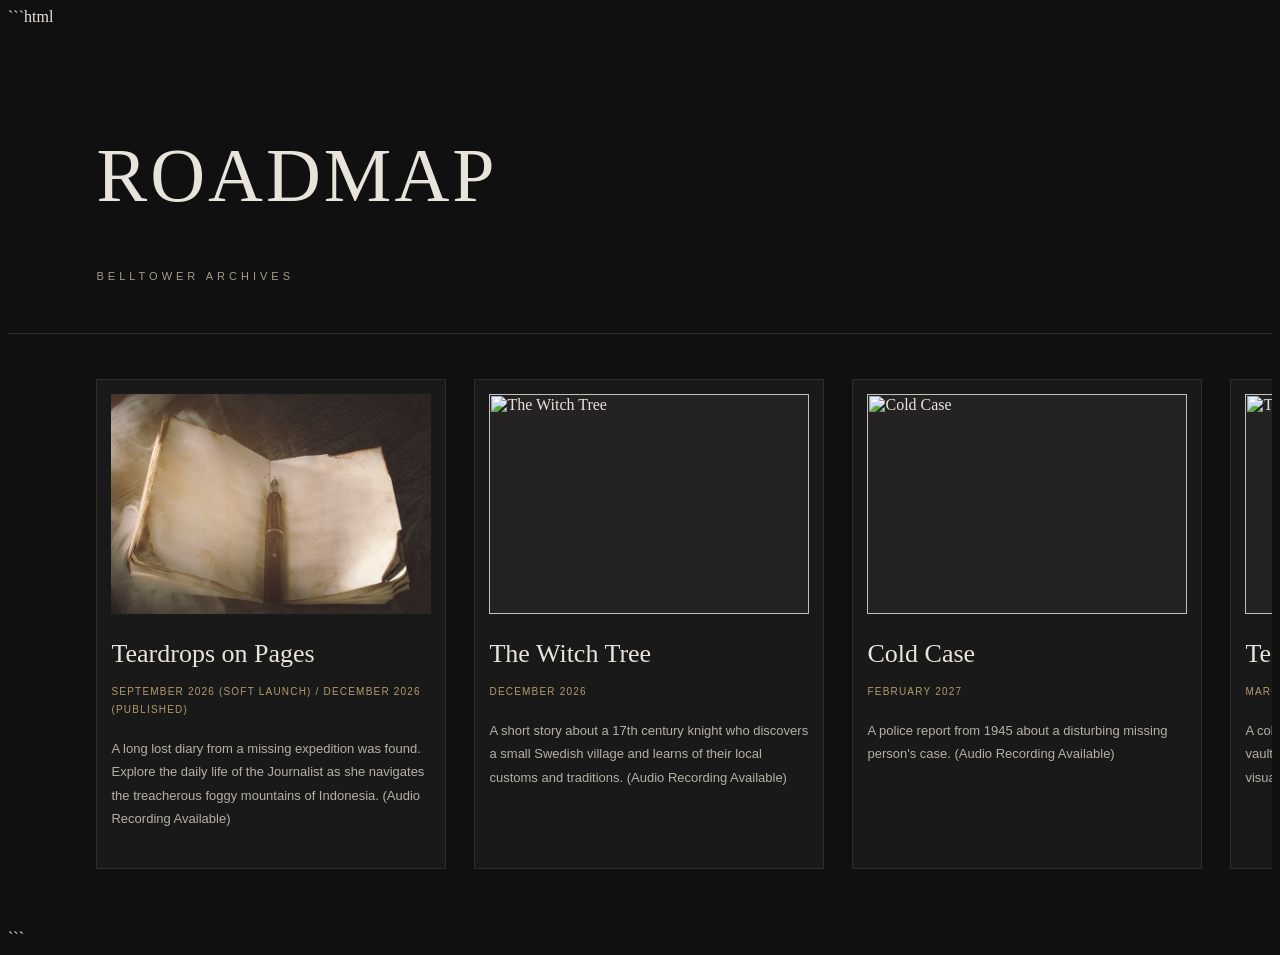
==== new.html @ 0b720e30 "asdsa" ====
```html
<!DOCTYPE html>
<html lang="en">
<head>
    <meta charset="UTF-8">
    <meta name="viewport" content="width=device-width, initial-scale=1.0">

    <title>Belltower Saga | Roadmap</title>

    <link rel="stylesheet" href="styles.css">
</head>

<body>

    <header>
        <h1>Roadmap</h1>
        <p>Belltower Archives</p>
    </header>

    <main>

        <section class="story">
            <img src="pages.jpg" alt="Teardrops on Pages">
            <h2>Teardrops on Pages</h2>
            <h3>September 2026 (Soft Launch) / December 2026 (Published)</h3>
            <p>A long lost diary from a missing expedition was found. Explore the daily life of the Journalist as she navigates the treacherous foggy mountains of Indonesia. (Audio Recording Available)</p>
        </section>

        <section class="story">
            <img src="witchtree.png" alt="The Witch Tree">
            <h2>The Witch Tree</h2>
            <h3>December 2026</h3>
            <p>A short story about a 17th century knight who discovers a small Swedish village and learns of their local customs and traditions. (Audio Recording Available)</p>
        </section>

        <section class="story">
            <img src="coldcase.png" alt="Cold Case">
            <h2>Cold Case</h2>
            <h3>February 2027</h3>
            <p>A police report from 1945 about a disturbing missing person's case. (Audio Recording Available)</p>
        </section>

        <section class="story">
            <img src="paintings.png" alt="Teardrops on Paintings">
            <h2>Teardrops on Paintings</h2>
            <h3>March 2027</h3>
            <p>A collection of 14th century paintings stored in the deep vaults of Belltower Archives. Follow the story using visual cues and information. (Images Only)</p>
        </section>

        <section class="story">
            <img src="sunkengreed.png" alt="Sunken Greed">
            <h2>Sunken Greed</h2>
            <h3>April 2027</h3>
            <p>A recovered captain's log from a lost vessel that went missing in 2007. (Text Only)</p>
        </section>

        <section class="story">
            <img src="confession.png" alt="The Confession">
            <h2>The Confession</h2>
            <h3>May 2027</h3>
            <p>A mother tries to protect her daughter from horrors that torment her after they settle into a small mining outpost. (Audio Recording Available)</p>
        </section>

        <section class="story">
            <img src="photographs.png" alt="Teardrops on Photographs">
            <h2>Teardrops on Photographs</h2>
            <h3>June 2027</h3>
            <p>The finale of the Belltower Saga. Explore the story through a series of polaroid photographs recovered from an expedition that went wrong. Everything will be revealed. All mysteries will be answered. (Images Only)</p>
        </section>

    </main>

</body>
</html>
```
---- styles.css ----
```css
/* GENERAL SETTINGS */
* {
    margin: 0;
    padding: 0;
    box-sizing: border-box;
}

html {
    scroll-behavior: smooth;
}

body {
    background-color: #101010;
    color: #e8e4dc;
    font-family: Georgia, "Times New Roman", serif;
    min-height: 100vh;
}

/* HEADER */
header {
    padding: 55px 7% 40px;
    border-bottom: 1px solid #33302b;
}

header h1 {
    font-size: clamp(42px, 7vw, 76px);
    font-weight: normal;
    letter-spacing: 3px;
    text-transform: uppercase;
}

header p {
    margin-top: 12px;
    color: #a49b8b;
    font-family: Arial, sans-serif;
    font-size: 11px;
    letter-spacing: 4px;
    text-transform: uppercase;
}

/* HORIZONTAL STORY ROADMAP */
main {
    display: flex;
    gap: 28px;
    overflow-x: auto;
    padding: 45px 7% 60px;
    scroll-snap-type: x mandatory;
    scroll-padding-left: 7%;
    scrollbar-color: #76684f #1b1b1b;
    scrollbar-width: thin;
}

/* INDIVIDUAL STORY CARDS */
.story {
    flex: 0 0 320px;
    scroll-snap-align: start;
    background-color: #191919;
    border: 1px solid #302d28;
    padding: 14px 14px 24px;
    transition: border-color 0.3s ease;
}

.story:hover {
    border-color: #a58a5a;
}

/* STORY IMAGES */
.story img {
    display: block;
    width: 100%;
    height: 220px;
    object-fit: cover;
    background-color: #242321;
    margin-bottom: 24px;
}

/* STORY TITLES */
.story h2 {
    font-size: 26px;
    font-weight: normal;
    line-height: 1.2;
    margin: 0 0 14px;
}

/* RELEASE DATES */
.story h3 {
    color: #b49a6a;
    font-family: Arial, sans-serif;
    font-size: 10px;
    font-weight: normal;
    letter-spacing: 1.2px;
    line-height: 1.8;
    text-transform: uppercase;
    margin-bottom: 18px;
}

/* STORY DESCRIPTIONS */
.story p {
    color: #b5b0a7;
    font-family: Arial, sans-serif;
    font-size: 13px;
    line-height: 1.8;
}

/* MOBILE SCREEN */
@media (max-width: 600px) {
    header {
        padding: 38px 6% 30px;
    }

    main {
        gap: 18px;
        padding: 30px 6% 45px;
        scroll-padding-left: 6%;
    }

    .story {
        flex-basis: 82vw;
    }

    .story img {
        height: 210px;
    }
}
```
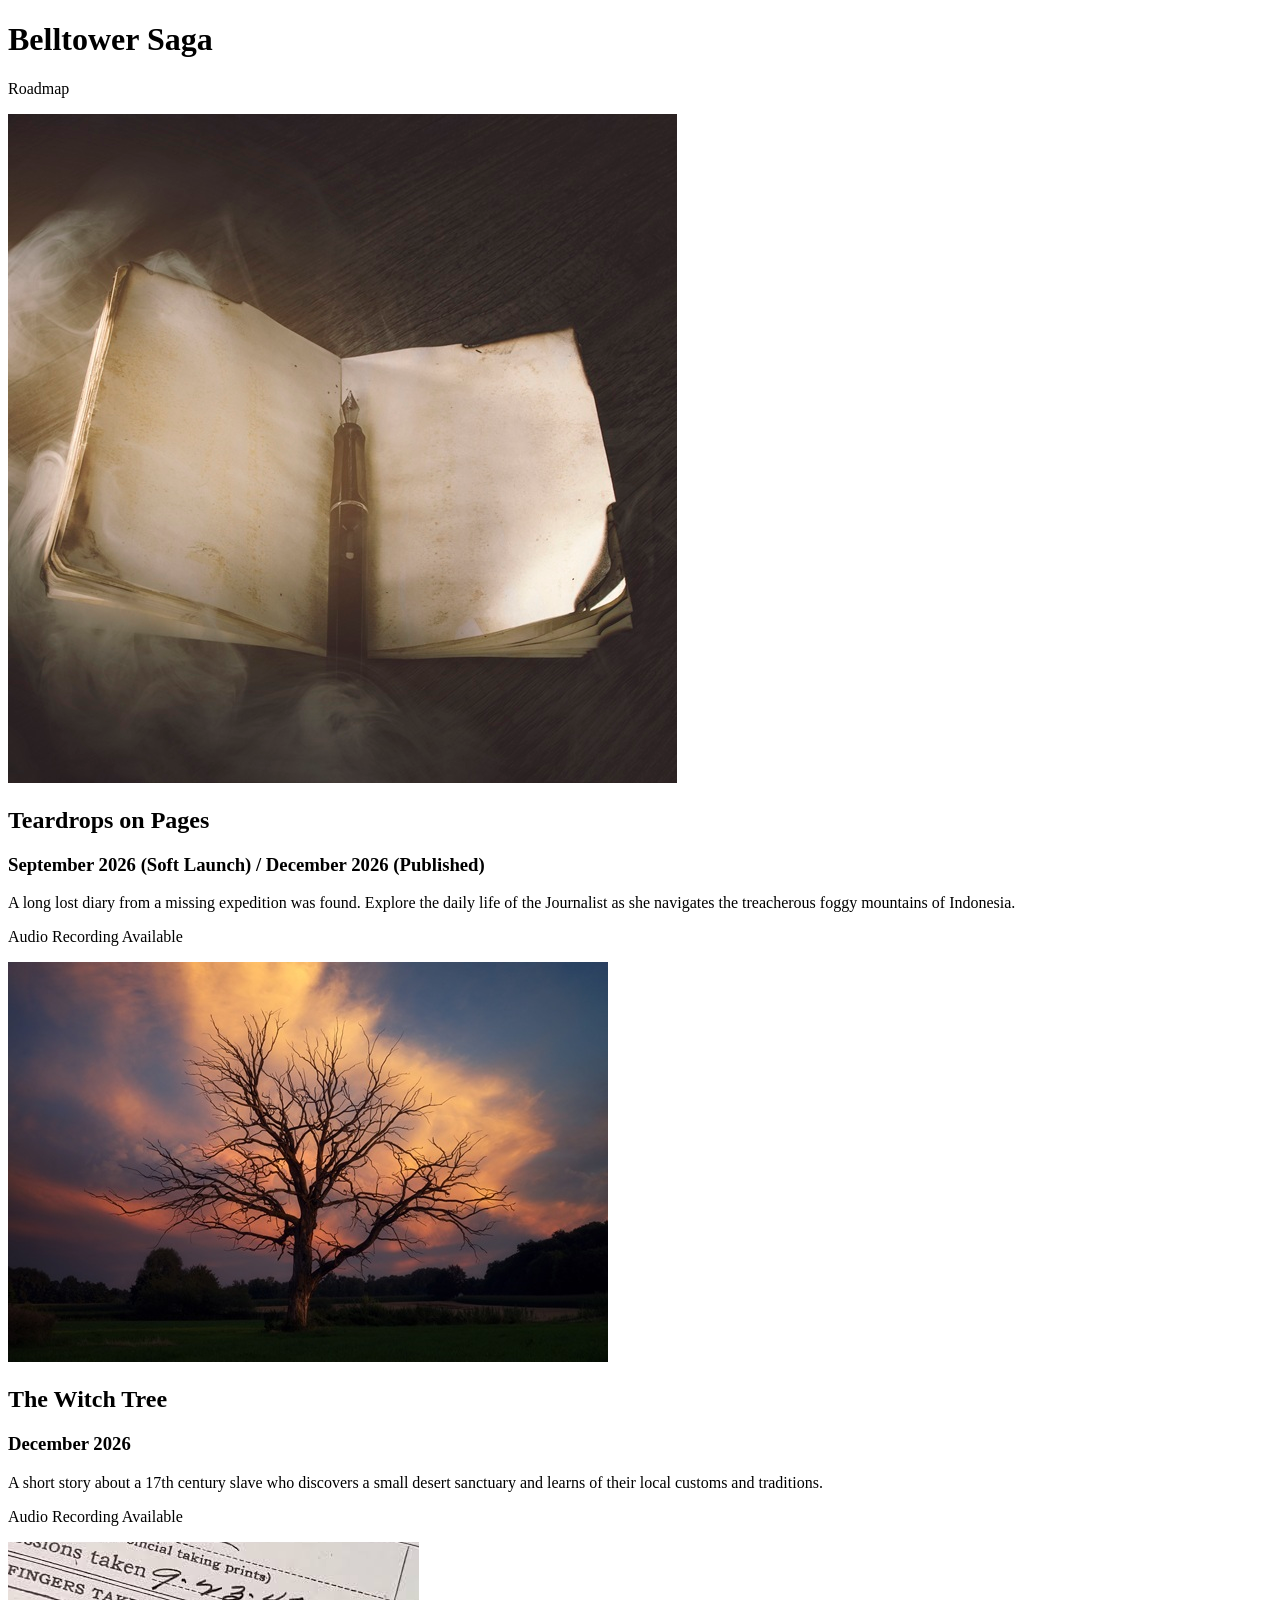
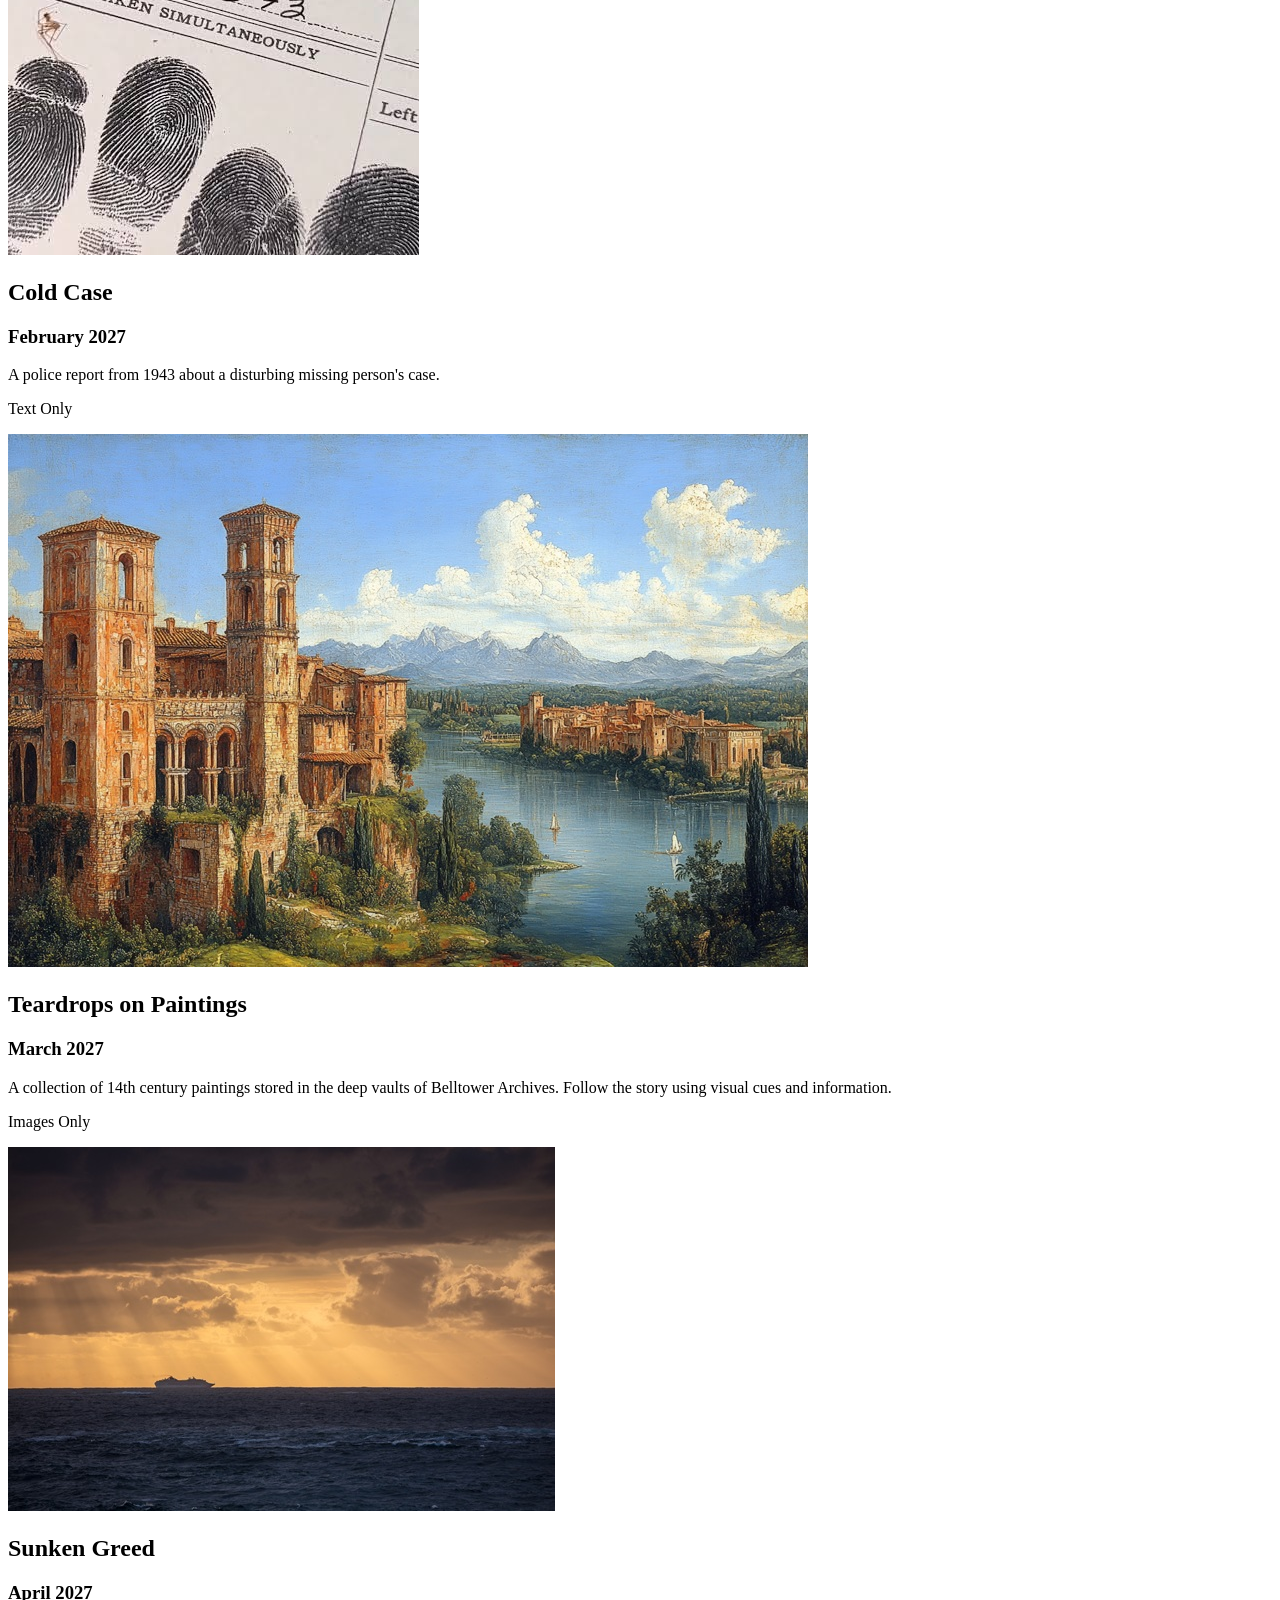
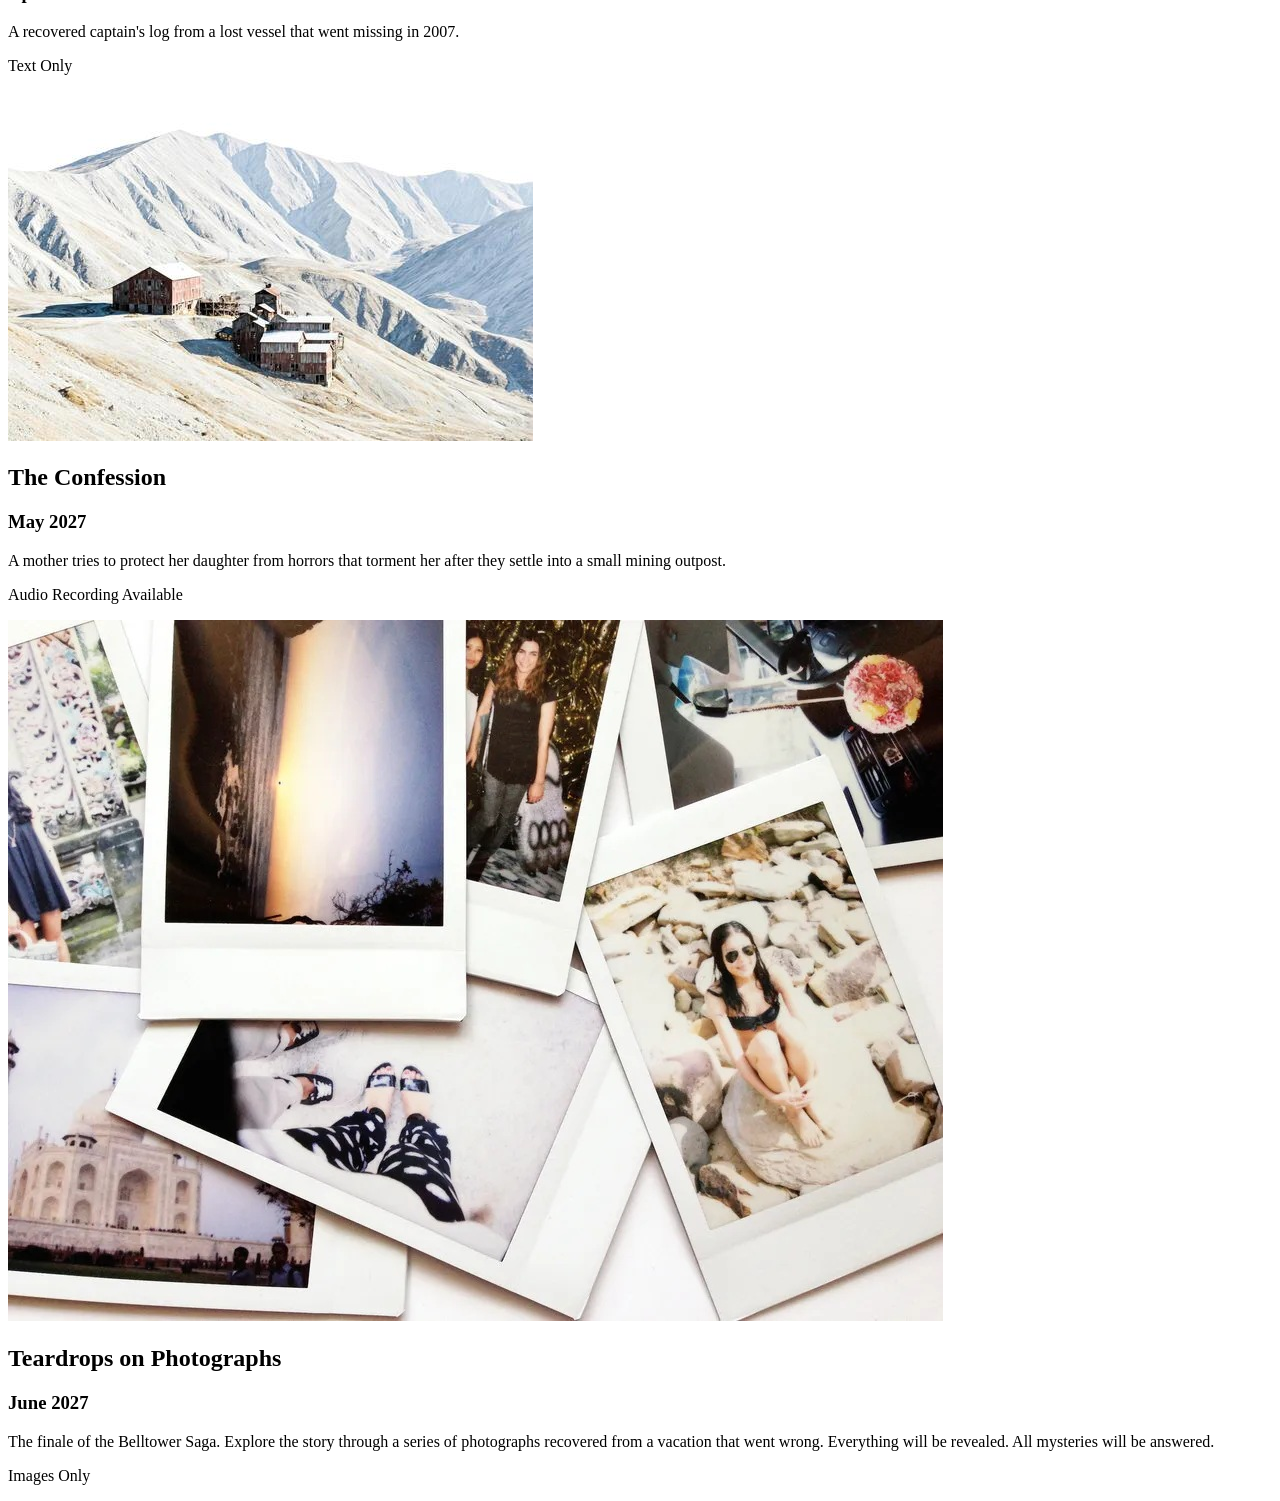
==== commit fe23e93d: "oopsie aa" ====
--- a/new.html
+++ b/new.html
@@ -1,4 +1,4 @@
-```html
+
 <!DOCTYPE html>
 <html lang="en">
 <head>
@@ -7,14 +7,14 @@
 
     <title>Belltower Saga | Roadmap</title>
 
-    <link rel="stylesheet" href="styles.css">
+    <link rel="stylesheet" href="style.css">
 </head>
 
 <body>
 
     <header>
-        <h1>Roadmap</h1>
-        <p>Belltower Archives</p>
+        <h1>Belltower Saga</h1>
+        <p>Roadmap</p>
     </header>
 
     <main>
@@ -23,53 +23,59 @@
             <img src="pages.jpg" alt="Teardrops on Pages">
             <h2>Teardrops on Pages</h2>
             <h3>September 2026 (Soft Launch) / December 2026 (Published)</h3>
-            <p>A long lost diary from a missing expedition was found. Explore the daily life of the Journalist as she navigates the treacherous foggy mountains of Indonesia. (Audio Recording Available)</p>
+            <p>A long lost diary from a missing expedition was found. Explore the daily life of the Journalist as she navigates the treacherous foggy mountains of Indonesia.</p>
+            <p>Audio Recording Available</p>
         </section>
 
         <section class="story">
-            <img src="witchtree.png" alt="The Witch Tree">
+            <img src="witchtree.jpg" alt="The Witch Tree">
             <h2>The Witch Tree</h2>
             <h3>December 2026</h3>
-            <p>A short story about a 17th century knight who discovers a small Swedish village and learns of their local customs and traditions. (Audio Recording Available)</p>
+            <p>A short story about a 17th century slave who discovers a small desert sanctuary and learns of their local customs and traditions.</p>
+            <p>Audio Recording Available</p>
         </section>
 
         <section class="story">
             <img src="coldcase.png" alt="Cold Case">
             <h2>Cold Case</h2>
             <h3>February 2027</h3>
-            <p>A police report from 1945 about a disturbing missing person's case. (Audio Recording Available)</p>
+            <p>A police report from 1943 about a disturbing missing person's case.</p>
+            <p>Text Only</p>
         </section>
 
         <section class="story">
-            <img src="paintings.png" alt="Teardrops on Paintings">
+            <img src="paintings.jpg" alt="Teardrops on Paintings">
             <h2>Teardrops on Paintings</h2>
             <h3>March 2027</h3>
-            <p>A collection of 14th century paintings stored in the deep vaults of Belltower Archives. Follow the story using visual cues and information. (Images Only)</p>
+            <p>A collection of 14th century paintings stored in the deep vaults of Belltower Archives. Follow the story using visual cues and information.</p>
+            <p>Images Only</p>
         </section>
 
         <section class="story">
-            <img src="sunkengreed.png" alt="Sunken Greed">
+            <img src="sunkengreed.jpg" alt="Sunken Greed">
             <h2>Sunken Greed</h2>
             <h3>April 2027</h3>
-            <p>A recovered captain's log from a lost vessel that went missing in 2007. (Text Only)</p>
+            <p>A recovered captain's log from a lost vessel that went missing in 2007.</p>
+            <p>Text Only</p>
         </section>
 
         <section class="story">
-            <img src="confession.png" alt="The Confession">
+            <img src="confession.jpg" alt="The Confession">
             <h2>The Confession</h2>
             <h3>May 2027</h3>
-            <p>A mother tries to protect her daughter from horrors that torment her after they settle into a small mining outpost. (Audio Recording Available)</p>
+            <p>A mother tries to protect her daughter from horrors that torment her after they settle into a small mining outpost.</p>
+            <p>Audio Recording Available</p>
         </section>
 
         <section class="story">
-            <img src="photographs.png" alt="Teardrops on Photographs">
+            <img src="photographs.jpg" alt="Teardrops on Photographs">
             <h2>Teardrops on Photographs</h2>
             <h3>June 2027</h3>
-            <p>The finale of the Belltower Saga. Explore the story through a series of polaroid photographs recovered from an expedition that went wrong. Everything will be revealed. All mysteries will be answered. (Images Only)</p>
+            <p>The finale of the Belltower Saga. Explore the story through a series of photographs recovered from a vacation that went wrong. Everything will be revealed. All mysteries will be answered.</p>
+            <p>Images Only</p>
         </section>
 
     </main>
 
 </body>
-</html>
-```+</html>
